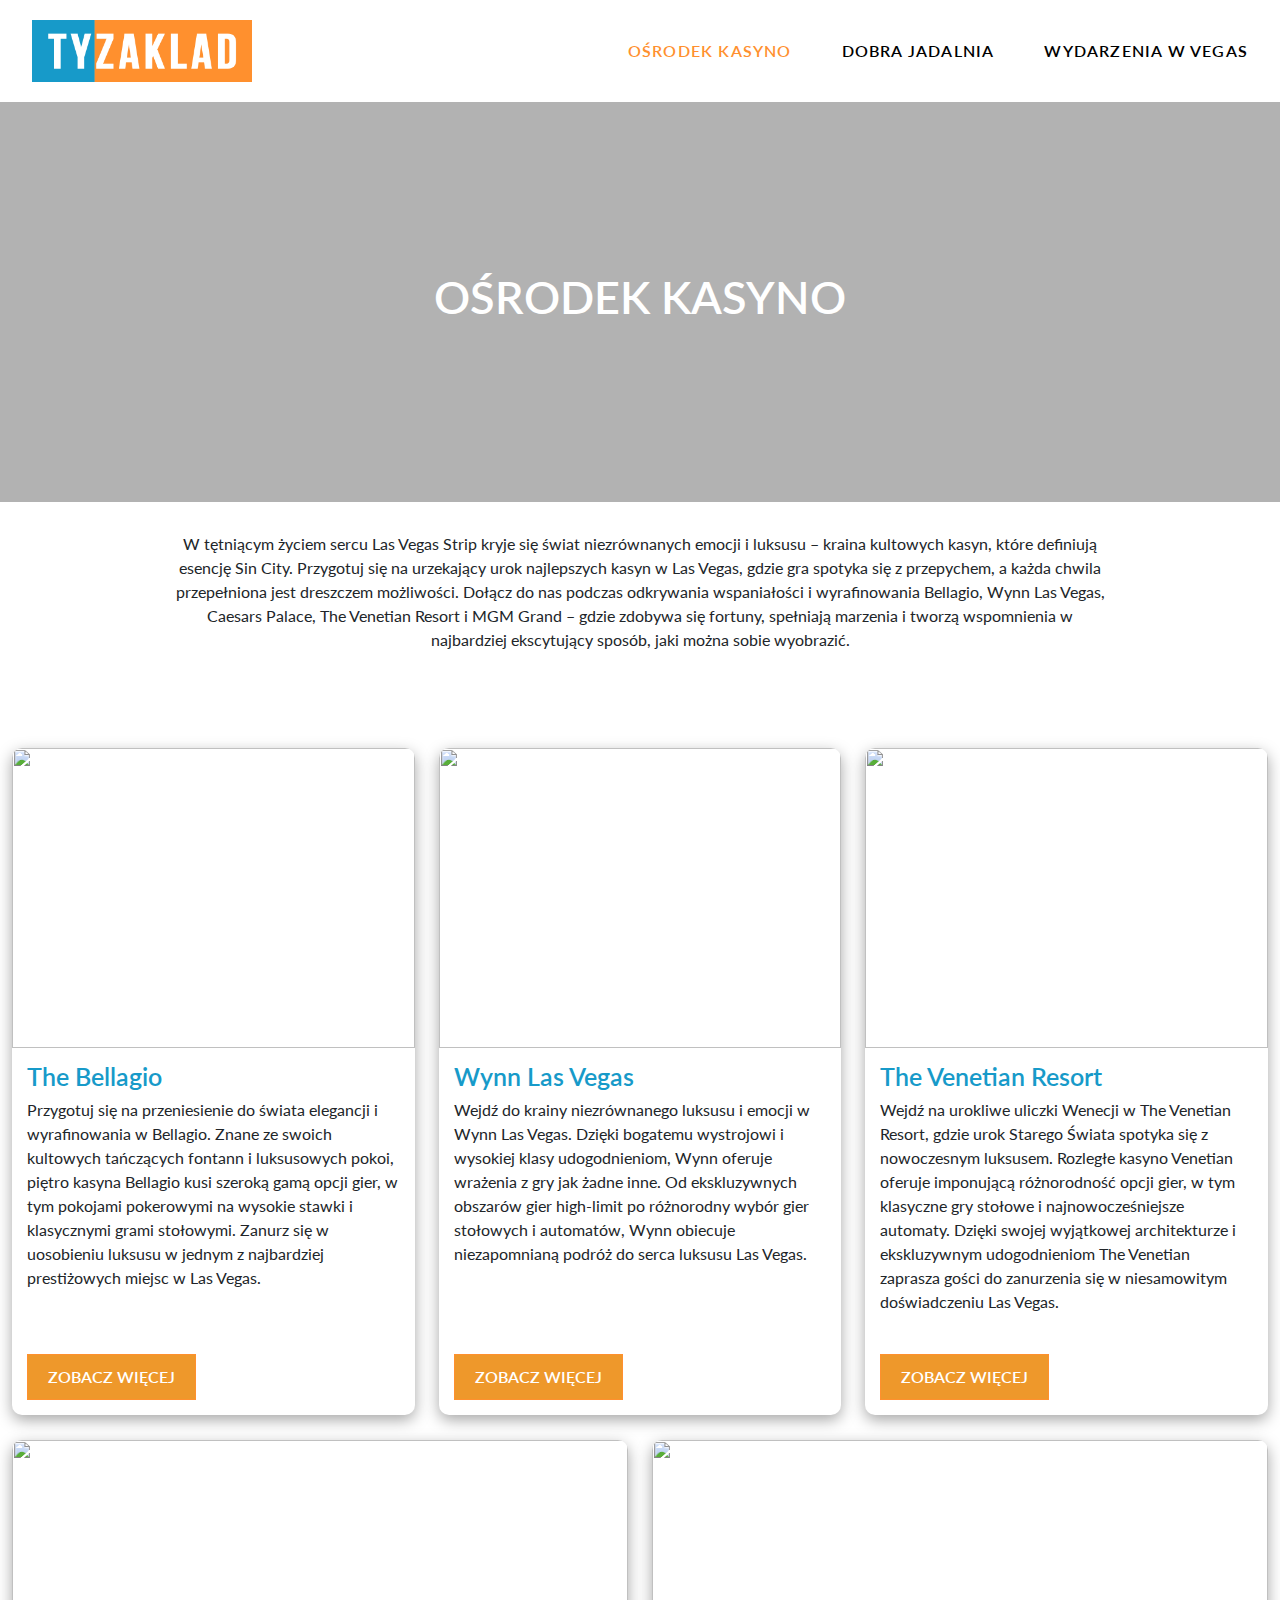
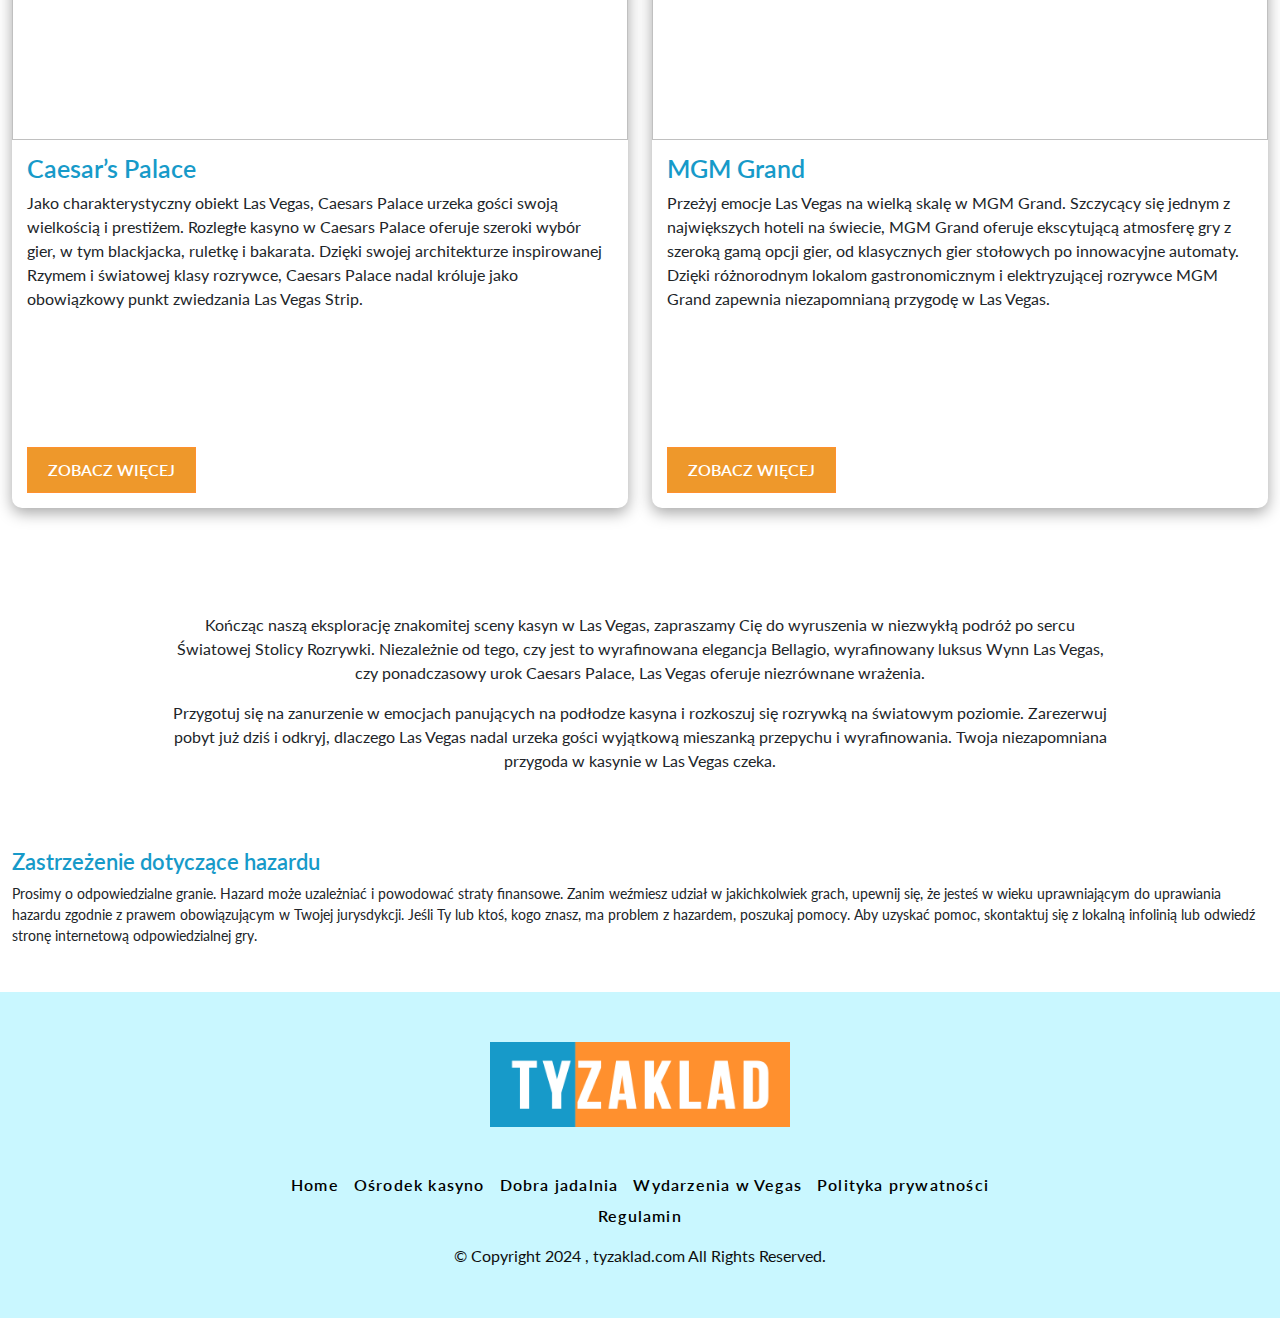
==== casino.html @ 6bc8fa0a "update" ====
<!DOCTYPE html>
<html lang="de">
<head>
    <meta charset="UTF-8">
    <meta name="viewport" content="width=device-width, initial-scale=1.0">
    <link rel="stylesheet" href="assets/css/bootstrap.min.css">
    <link rel="stylesheet" href="https://cdnjs.cloudflare.com/ajax/libs/font-awesome/6.5.2/css/all.min.css">
    <link href="assets/images/fav-icn.png" rel="icon">
    <link rel="stylesheet" href="assets/css/style.css">
    <link rel="stylesheet" href="assets/css/media.css">
    <title>Ośrodek kasyno</title>
</head>
<body>
  
    <!-- header section start here -->
    <header class="site-header">
        <div class="container">
            <nav>
                <div class="site-logo">
                    <a href="index.html">
                    <img src="assets/images/tyzaklad-logo.png" alt="">
                </a>
                </div>
                <div class="nav-links">
                    <div class="close">
                        <i class="fa-solid fa-xmark"></i>
                    </div>
                    <ul>
                        <li>
                            <a href="casino-hotel.html" class="active">Ośrodek kasyno</a>
                        </li>
                        <li>
                            <a href="restaurants-&-bars.html">Dobra jadalnia</a>
                        </li>
                        <li>
                            <a href="concerts-and-gigs.html">Wydarzenia w Vegas</a>
                        </li>
                       
                    </ul>
                </div>
                <div class="toggle">
                    <i class="fa-solid fa-bars"></i>
                </div>
            </nav>
        </div>
    </header>
    <!-- header section end here -->
    <!-- banner section start here -->
    <section class="sub-banner">
        <div class="container">
            <div class="sub-banner-txt">
                <h2>
                    Ośrodek kasyno
                </h2>
            </div>
        </div>
    </section>
    <!-- banner section end here -->
    <div class="bottom-txt ptb-30 ">
        <div class="container">
            <div class="site-heading">
                <p>
                    W tętniącym życiem sercu Las Vegas Strip kryje się świat niezrównanych emocji i luksusu –
kraina kultowych kasyn, które definiują esencję Sin City. Przygotuj się na urzekający urok
najlepszych kasyn w Las Vegas, gdzie gra spotyka się z przepychem, a każda chwila
przepełniona jest dreszczem możliwości. Dołącz do nas podczas odkrywania wspaniałości i
wyrafinowania Bellagio, Wynn Las Vegas, Caesars Palace, The Venetian Resort i MGM
Grand – gdzie zdobywa się fortuny, spełniają marzenia i tworzą wspomnienia w najbardziej
ekscytujący sposób, jaki można sobie wyobrazić.
                </p>
            </div>
        </div>
    </div>
    
    <section class="casino-main ptb-50 ">
        <div class="container">
            <div class="row">
                <div class="col-lg-4 col-md-6">
                    <div class="casino-cards">
                        <div class="casino-img">
                            <img src="assets/images/advanture01.jpg" alt="">
                        </div>
                        <div class="casino-txt">
                            <h4>
                                The Bellagio
                            </h4>
                            <p>
                                Przygotuj się na przeniesienie do świata elegancji i wyrafinowania w Bellagio. Znane ze
                                swoich kultowych tańczących fontann i luksusowych pokoi, piętro kasyna Bellagio kusi
                                szeroką gamą opcji gier, w tym pokojami pokerowymi na wysokie stawki i klasycznymi grami
                                stołowymi. Zanurz się w uosobieniu luksusu w jednym z najbardziej prestiżowych miejsc w
                                Las Vegas.
                            </p>
                            <a href="https://bellagio.mgmresorts.com/en.html" target="_blank">Zobacz więcej</a>
                        </div>
                    </div>
                </div>
                <div class="col-lg-4 col-md-6">
                    <div class="casino-cards">
                        <div class="casino-img">
                            <img src="assets/images/advanture01.jpg" alt="">
                        </div>
                        <div class="casino-txt">
                            <h4>
                                Wynn Las Vegas
                            </h4>
                            <p>
                                Wejdź do krainy niezrównanego luksusu i emocji w Wynn Las Vegas. Dzięki bogatemu
                                wystrojowi i wysokiej klasy udogodnieniom, Wynn oferuje wrażenia z gry jak żadne inne. Od
                                ekskluzywnych obszarów gier high-limit po różnorodny wybór gier stołowych i automatów,
                                Wynn obiecuje niezapomnianą podróż do serca luksusu Las Vegas.
                            </p>
                            <a href="https://www.wynnlasvegas.com/" target="_blank">Zobacz więcej</a>
                        </div>
                    </div>
                </div>
                <div class="col-lg-4 col-md-6">
                    <div class="casino-cards">
                        <div class="casino-img">
                            <img src="assets/images/advanture01.jpg" alt="">
                        </div>
                        <div class="casino-txt">
                            <h4>
                                The Venetian Resort
                            </h4>
                            <p>
                                Wejdź na urokliwe uliczki Wenecji w The Venetian Resort, gdzie urok Starego Świata
                                spotyka się z nowoczesnym luksusem. Rozległe kasyno Venetian oferuje imponującą
                                różnorodność opcji gier, w tym klasyczne gry stołowe i najnowocześniejsze automaty. Dzięki
                                swojej wyjątkowej architekturze i ekskluzywnym udogodnieniom The Venetian zaprasza
                                gości do zanurzenia się w niesamowitym doświadczeniu Las Vegas.
                            </p>
                            <a href="https://www.venetianlasvegas.com/" target="_blank">Zobacz więcej</a>
                        </div>
                    </div>
                </div>
                <div class="col-lg-6 col-md-6">
                    <div class="casino-cards">
                        <div class="casino-img">
                            <img src="assets/images/advanture01.jpg" alt="">
                        </div>
                        <div class="casino-txt">
                            <h4>
                                Caesar’s Palace
                            </h4>
                            <p>
                                Jako charakterystyczny obiekt Las Vegas, Caesars Palace urzeka gości swoją wielkością i
                                prestiżem. Rozległe kasyno w Caesars Palace oferuje szeroki wybór gier, w tym blackjacka,
                                ruletkę i bakarata. Dzięki swojej architekturze inspirowanej Rzymem i światowej klasy
                                rozrywce, Caesars Palace nadal króluje jako obowiązkowy punkt zwiedzania Las Vegas
                                Strip.
                            </p>
                            <a href="https://www.caesars.com/caesars-palace" target="_blank">Zobacz więcej</a>
                        </div>
                    </div>
                </div>
                <div class="col-lg-6 col-md-12">
                    <div class="casino-cards">
                        <div class="casino-img">
                            <img src="assets/images/advanture01.jpg" alt="">
                        </div>
                        <div class="casino-txt">
                            <h4>
                                MGM Grand
                            </h4>
                            <p>
                                Przeżyj emocje Las Vegas na wielką skalę w MGM Grand. Szczycący się jednym z
                                największych hoteli na świecie, MGM Grand oferuje ekscytującą atmosferę gry z szeroką
                                gamą opcji gier, od klasycznych gier stołowych po innowacyjne automaty. Dzięki
                                różnorodnym lokalom gastronomicznym i elektryzującej rozrywce MGM Grand zapewnia
                                niezapomnianą przygodę w Las Vegas.
                            </p>
                            <a href="https://mgmgrand.mgmresorts.com/en.html" target="_blank">Zobacz więcej</a>
                        </div>
                    </div>
                </div>
               
            </div>
        </div>
    </section>



    <div class="bottom-txt ptb-30 ">
        <div class="container">
            <div class="site-heading">
                <p>
                    Kończąc naszą eksplorację znakomitej sceny kasyn w Las Vegas, zapraszamy Cię do
                    wyruszenia w niezwykłą podróż po sercu Światowej Stolicy Rozrywki. Niezależnie od tego,
                    czy jest to wyrafinowana elegancja Bellagio, wyrafinowany luksus Wynn Las Vegas, czy
                    ponadczasowy urok Caesars Palace, Las Vegas oferuje niezrównane wrażenia.
                </p>
                <p>
                    Przygotuj się na zanurzenie w emocjach panujących na podłodze kasyna i rozkoszuj się
                    rozrywką na światowym poziomie. Zarezerwuj pobyt już dziś i odkryj, dlaczego Las Vegas
                    nadal urzeka gości wyjątkową mieszanką przepychu i wyrafinowania. Twoja niezapomniana
                    przygoda w kasynie w Las Vegas czeka.
                </p>
                
            </div>
        </div>
    </div>
  
    <section class="disclaimer-sec ptb-30">
        <div class="container">
            <div class="disclaimber-txt">
                <h5>
                    Zastrzeżenie dotyczące hazardu
                </h5>
                <p>
                    Prosimy o odpowiedzialne granie. Hazard może uzależniać i powodować straty finansowe.
                    Zanim weźmiesz udział w jakichkolwiek grach, upewnij się, że jesteś w wieku uprawniającym
                    do uprawiania hazardu zgodnie z prawem obowiązującym w Twojej jurysdykcji. Jeśli Ty lub
                    ktoś, kogo znasz, ma problem z hazardem, poszukaj pomocy. Aby uzyskać pomoc,
                    skontaktuj się z lokalną infolinią lub odwiedź stronę internetową odpowiedzialnej gry.
                </p>
            </div>
        </div>
    </section>



    <!-- footer section start here -->
    <div class="site-footer bg ptb-50"> 
        <div class="container">
            <div class="footer-info">
                <div class="footer-logo">
                    <a href="index.html">
                    <img src="assets/images/tyzaklad-logo.png" alt="">
                </a>
                </div>
                <ul>
                    <li>
                        <a href="index.html">Home</a>
                    </li>
                    <li>
                        <a href="casino-hotel.html">Ośrodek kasyno</a>
                    </li>
                    <li>
                        <a href="restaurants-&-bars.html">Dobra jadalnia</a>
                    </li>
                    <li>
                        <a href="concerts-and-gigs.html">Wydarzenia w Vegas</a>
                    </li>
                    <li>
                        <a href="faq.html">Polityka prywatności</a>
                    </li>
                    <li>
                        <a href="contact-us.html">Regulamin</a>
                    </li>
                   
                    
                </ul>
                
            </div>
            <div class="copy-right">
                <p>
                    © Copyright 2024 , tyzaklad.com All Rights Reserved.
                </p>
            </div>
        </div>
    </div>

    <!-- footer section end here -->






<script src="assets/js/jquery-3.7.1.min.js"></script>
<script src="assets/js/bootstrap.bundle.min.js"></script>  
<script src="assets/js/custom.js"></script>
</body>
</html>
---- assets/css/style.css ----
@import url('https://fonts.googleapis.com/css2?family=Lato:ital,wght@0,100;0,300;0,400;0,700;0,900;1,100;1,300;1,400;1,700;1,900&display=swap');
:root{
    --primary:#179AC9;
    --Secondary :#EE982B;
    --white:#fff;
    --black:#000;
    --bg:#C9F7FF;
}

*{
    margin: 0;
    padding: 0;
    box-sizing: border-box;
}
body{
    margin: 0;
    padding: 0;
    font-family: "Lato", sans-serif !important;
}
ul{
    list-style: none;
    padding-left: 0;
    margin-bottom: 0;
}
a{
    text-decoration: none;
}
img{
    width: 100%;
}
.container{
    max-width: 1300px;
}
.ptb-70{
    padding: 70px 0;
}
.ptb-50{
    padding: 50px 0;
}
.ptb-30{
    padding: 30px 0;
}
.pt-50{
    padding-top:50px;
}
.pt-30{
    padding-top: 30px;
}
h2{
    font-size: 45px;
    line-height: 1.1;
    color: var(--white);
    font-weight: 600;
    text-transform: uppercase;
}
h3 {
    font-size: 35px;
    color: var(--primary);
    line-height: 1.1;
    font-weight: 700;
}
h4 {
    font-size: 25px;
    line-height: 1.1;
    font-weight: 600;
    color: var(--primary);

}
p{
    font-size: 16px;
}
.bg{
    background-color: var(--bg);
}
/* global css end here */
/* header css start here */
.site-header {
    padding: 20px 20px;
    width: 100%;
    z-index: 99;
    background:var(--white);
}
.site-logo img {
    max-width: 220px;
}
.toggle, .close {
    display: none;
}
.nav-links ul {
    display: flex;
    gap: 50px;
    align-items: center;
}
.site-header nav {
    display: flex;
    justify-content: space-between;
    align-items: center;
}
.nav-links ul li a{
   
    color: #000;
    text-transform: uppercase;
    font-weight: 600;
    letter-spacing: .075em;
    transition: all 0.3s linear;

}
.nav-links ul li a:hover, .nav-links ul li a.active {
    color: #ff902e;
}

/* .site-header.fixed-header {
    position: fixed;

    background-color: #fff;
    box-shadow: rgb(189 189 189 / 35%) 0px 5px 15px;
} */
/* header css end here */
 /* banner css start here */
.site-banner{
    background-image: url(../images/hero-banner.jpg);
    background-position: center;
    background-repeat: no-repeat;
    background-size: cover;
    height: 70vh;
    position: relative;
}
.overlay{
    position: absolute;
    top: 0;
    left: 0;
    width: 100%;
    height: 100%;
    background-color: #000;
    opacity: 0.1;
}
.banner-txt h2 {
    width: 80%;
}
.banner-abt{
    display: flex;
    justify-content: center;
    align-items: center;
    height: 100%;
    width: 100%;
}

 /* banner css end here */

 /* site body css start here */

 .site-heading {
    text-align: center;
    width: 75%;
    margin: 0 auto;
}
.adventure-wrap {
    margin-bottom: 20px;
}
.adventure-card {
    box-shadow: rgb(0 0 0 / 43%) 0px 5px 10px;
    padding: 10px;
    height: 400px;
    position: relative;
    overflow: hidden;
}
.adventure-card:hover .adventure-txt{
    height: 80%;
     visibility: visible;
}
.adventure-txt {
    position: absolute;
    top: 50%;
    left: 50%;
    transform: translate(-50%, -50%);
    width: 85%;
    height: 0%;
    visibility: hidden;
    background-color: #000000c2;
    padding: 25px;
    display: flex;
    flex-direction: column;
    justify-content: center;
    text-align: center;
    overflow: hidden;
    transition: all 0.3s linear ;
    -webkit-transition: all 0.3s linear ;
    -moz-transition: all 0.3s linear ;
    -ms-transition: all 0.3s linear ;
    -o-transition: all 0.3s linear ;
}
.adventure-txt h4{
    padding: 10px 0;
}
.adventure-txt p{
    color: #fff;
}
.adventure-img {
    height: 100%;
}
.adventure-img img{
    height: 100%;
    width: 100%;
    object-fit: cover;
}
.restro-box {
    height: 300px;
    box-shadow: rgba(0, 0, 0, 0.35) 0px 5px 15px;
    position: relative;
    overflow: hidden;
}
.restro-box::before, .restro-box::after{
content: '';
position: absolute;
top: 0;
bottom: 0;
left: 0;
height: 100%;
width: 100%;
background-color: #000;
opacity: 0.2;
}
.restro-box::after{
    height: 0;
}
.restro-box:hover::after{
    opacity: 0.5;
    transition: all 0.5s linear;
height: 100%;
}
.restro-box img {
    height: 100%;
    object-fit: cover;
}
.restro-txt {
    position: absolute;
    top: 0%;
    left: 0%;
    z-index: 9;
    height: 100%;
    width: 100%;
    display: flex;
    justify-content: center;
    align-items: center;
}
.restro-txt h5 {
    color: #fff;
    text-transform: uppercase;
    font-size: 22px;
    margin-bottom: 0;
    font-weight: 600;
    text-align: center;
}
/* faq css start here */









.accordion {
  width: 90%;
  max-width: 1000px;
  margin: 0 auto;
}

.accordion-item {
  background-color: #fff;
  color: #111;
  margin: 1rem 0;
  border-radius: 0.5rem;
  box-shadow: 0 2px 20px 0 rgb(189 189 189 / 62%);
}

.accordion-item-header {
  padding: 15px 20px;
  line-height: 1.1;
  font-weight: bold;
  display: flex;
  align-items: center;
  position: relative;
  cursor: pointer;
  background-color: var(--primary);
  color: #fff;
}

.accordion-item-header::after {
  content: "\002B";
  font-size: 2rem;
  position: absolute;
  right: 1rem;
}

.accordion-item-header.active::after {
  content: "\2212";
}

.accordion-item-body {
  max-height: 0;
  overflow: hidden;
  transition: max-height 0.2s ease-out;
}

.accordion-item-body-content {
  padding: 1rem;
  line-height: 1.5rem;
  /* border-top: 1px solid; */
  /* border-image: linear-gradient(to right, transparent, #34495e, transparent) 1; */
}
.accordion-item-header.active{
    background-color: var(--Secondary);
}





 /* site body css end here */
.sub-banner{
    background-image: url(../images/sub-banner.jpg);
    background-position: center;
    background-repeat: no-repeat;
    background-size: cover;
    background-repeat: no-repeat;
    height: 400px;
    position: relative;
}
.sub-banner::before{
    content: '';
    position: absolute;
    top: 0;
    left: 0;
    width: 100%;
    height: 100%;
    background-color: #000;
    opacity: 0.3;
}
.sub-banner .container{
    height: 100%;
}
.sub-banner-txt{
    position: relative;
    display: flex;
    justify-content: center;
    align-items: center;
    height: 100%;
    width: 100%;
}
.casino-cards {
    box-shadow: rgba(0, 0, 0, 0.35) 0px 5px 15px;
    border-radius: 10px;
    overflow: hidden;
    margin-bottom: 25px;
}
.casino-img {
    height: 300px;
}
.casino-img img{
    height: 100%;
    width: 100%;
    object-fit: cover;
}
.casino-txt {
    padding: 15px;
    /* background-color: var(--white); */
}
.casino-txt a{
    padding: 10px 20px;
    font-weight: 600;
    text-transform: uppercase;
    background-color: var(--Secondary);
    color: var(--white);
    border: 1px solid #ff902e;
    display: inline-block;
    width: fit-content;
    margin-top: 10px;
    transition: all 0.3s linear;

}
.casino-txt a:hover{
    background-color: var(--primary);
    border-color: #179AC9;
}
.casino-txt p {
    min-height: 230px;
}
.disclaimber-txt h5 {
    font-size: 22px;
    color: var(--primary);
    font-weight: 600;
}
.disclaimber-txt p{
    font-size: 14px;
}
/* sub pages css start here */




/* sub pages css end here */




 /* footer section css start here */
footer{
    background-color: #dfdfdf;
    box-shadow: rgb(0 0 0 / 11%) 0px 5px 40px 10px;
}
.footer-logo img {
    width: 300px;
}
.footer-logo {
    display: flex;
    justify-content: center;
    align-items: center;
    margin-bottom: 30px;
}
.footer-info ul {
    display: flex;
    gap: 15px;
    padding: 20px 0;
    align-items: center;
    justify-content: center;
    flex-wrap: wrap;
}
.footer-info {
    width: 60%;
    margin: 0 auto;
}
.footer-info ul li {
    line-height: 1;
}
.footer-info ul li a{
  
    color: #000;
    font-weight: 600;
    letter-spacing: .075em;
}


.footer-info ul li a:hover{
    color: var(--Secondary);
    transition: all 0.3s linear;
  
}
 /* footer section css end here */

 
.copy-right p{
  
    color: #0f0f0f;
    text-align: center;
    margin-bottom: 0;
}
---- assets/css/media.css ----
@media(max-width:1200px){
    .site-logo img {
        max-width: 200px;
   }
    .nav-links ul {
        gap: 40px;
   }
    .nav-links ul li a {
        font-size: 13px;
   }
    .container {
        padding: 0 20px;
   }
   h2 {
    font-size: 40px;
}
h3 {
    font-size: 30px;
}
h4 {
    font-size: 22px;
}

.restro-txt h5 {
    font-size: 20px;
}
.adventure-card {
    height: 350px;
}
.restro-box {
    height: 250px;
}
.footer-logo img {
    width: 250px;
}
html, p{
    font-size: 15px;
}
.casino-img {
    height: 250px;
}
.casino-txt p {
    min-height: 250px;
}
   
}
@media(max-width:991px){
    .nav-links ul li a {
        color: #fff;
    }
    .toggle{
        display: block;
   }
    .toggle i {
        color: #000;
        font-size: 25px;
   }
    .nav-links ul {
        gap: 20px;
        flex-direction: column;
        align-items: self-start;
        padding: 50px 30px;
   }
    .nav-links {
        position: absolute;
        top: 0;
        left: 0;
        width: 300px;
        background-color: #000;
        height: 100vh;
        transform: translateX(-100%);
        transition: all 0.3s linear;
        z-index: 999;
   }
    .close{
        display: block;
        position: absolute;
        right: 15px;
        top: 15px;
   }
    .close i {
        color: #fff;
        font-size: 25px;
   }
    .menuToggle .nav-links {
        transform: translateX(0%);
   }
    .site-banner {
        height: 75vh;
   }
    .banner-txt h2 {
        /* font-size: 25px; */
   }
  
    .footer-logo {
        margin-bottom: 20px;
   }
   
  
   
   .footer-info {
    width: 90%;
}
#cookies-popup p, #cookies-popup button {
    font-size: 14px;
}
.site-header {
    padding: 15px 0;
}
.casino-txt p {
    min-height: 230px;
}
.disclaimber-txt h5 {
    font-size: 20px;
    color: var(--primary);
    font-weight: 600;
}
.disclaimber-txt p {
    font-size: 13px;
}
}
@media(max-width:767px){
    .sub-banner {
        height: 300px;
    }
    .casino-img {
        height: 220px;
    }
    .disclaimber-txt h5 {
        font-size: 18px;
        color: var(--primary);
        font-weight: 600;
    }
    .casino-txt p {
        min-height: auto;
    }
    .casino-txt a {
        padding: 8px 15px;
    }
    .site-logo img {
        max-width: 170px;
   }
    .toggle i, .close i {
        font-size: 22px;
   }
    .site-header {
        /* padding: 15px 15px; */
       /* background: #333;
        */
   }
    
    .ptb-50 {
        padding: 30px 0;
   }
   
   .footer-info {
    width: 100%;
}
h2 {
    font-size: 35px;
}
.site-banner {
    height: 60vh;
}
h3 {
    font-size: 25px;
}
.site-heading {
    width: 95%;
}
html, p {
    font-size: 14px;
}
.ptb-70 {
    padding: 50px 0;
}
.pt-50 {
    padding-top: 30px;
}
h4 {
    font-size: 20px;
}
.adventure-txt {
    padding: 20px;
}
.adventure-card {
    height: 300px;
}
.restro-txt h5 {
    font-size: 18px;
}
.restro-box {
    height: 200px;
    margin-bottom: 15px;
}
.accordion {
    width: 95%;
    max-width: 100%;
}
.pt-30 {
    padding-top: 10px;
}
.accordion-item {
    margin: 8px 0;
}
.footer-logo img {
    width: 200px;
}
.footer-logo {
    margin-bottom: 10px;
}
.casino-txt a {
    font-weight: 400;
}
}
@media(max-width:575px){
    .nav-links {
        width: 100%;
    }
    .container {
        padding: 0 10px;
   }
  
    .site-banner {
        height: 50vh;
   }
    .footer-info ul {
        gap: 10px;
   }
 
    .footer-logo img {
        width: 190px;
   }
    .footer-info ul li a, .banner-txt p,  .copy-right p,  .confidentiality p, .confidentiality ul li {
        font-size: 12px;
   }
    .footer-logo {
        margin-bottom: 10px;
   }
    .ptb-70 {
        padding: 50px 0;
   }
    
   .site-logo img {
    max-width: 150px;
}
h2 {
    font-size: 30px;
}
h3 {
    font-size: 22px;
}
.pt-50 {
    padding-top: 20px;
}
.adventure-txt h4 {
    padding: 0px 0;
}
h4 {
    font-size: 18px;
}
.adventure-txt p {
    margin-bottom: 0;
}
.accordion-item-header {
    padding: 10px 10px;
}
}
@media(max-width:375px){
    .footer-logo img {
        width: 170px;
    }
    .site-header {
        padding: 10px 0;
    }
    .adventure-txt {
        padding: 10px;
        width: 95%;
        height: 95%;
    }
    .adventure-card:hover .adventure-txt{
        height: 95%;
    }
    .ptb-50 {
        padding: 25px 0;
   }
    .ptb-70 {
        padding: 30px 0;
   }
}
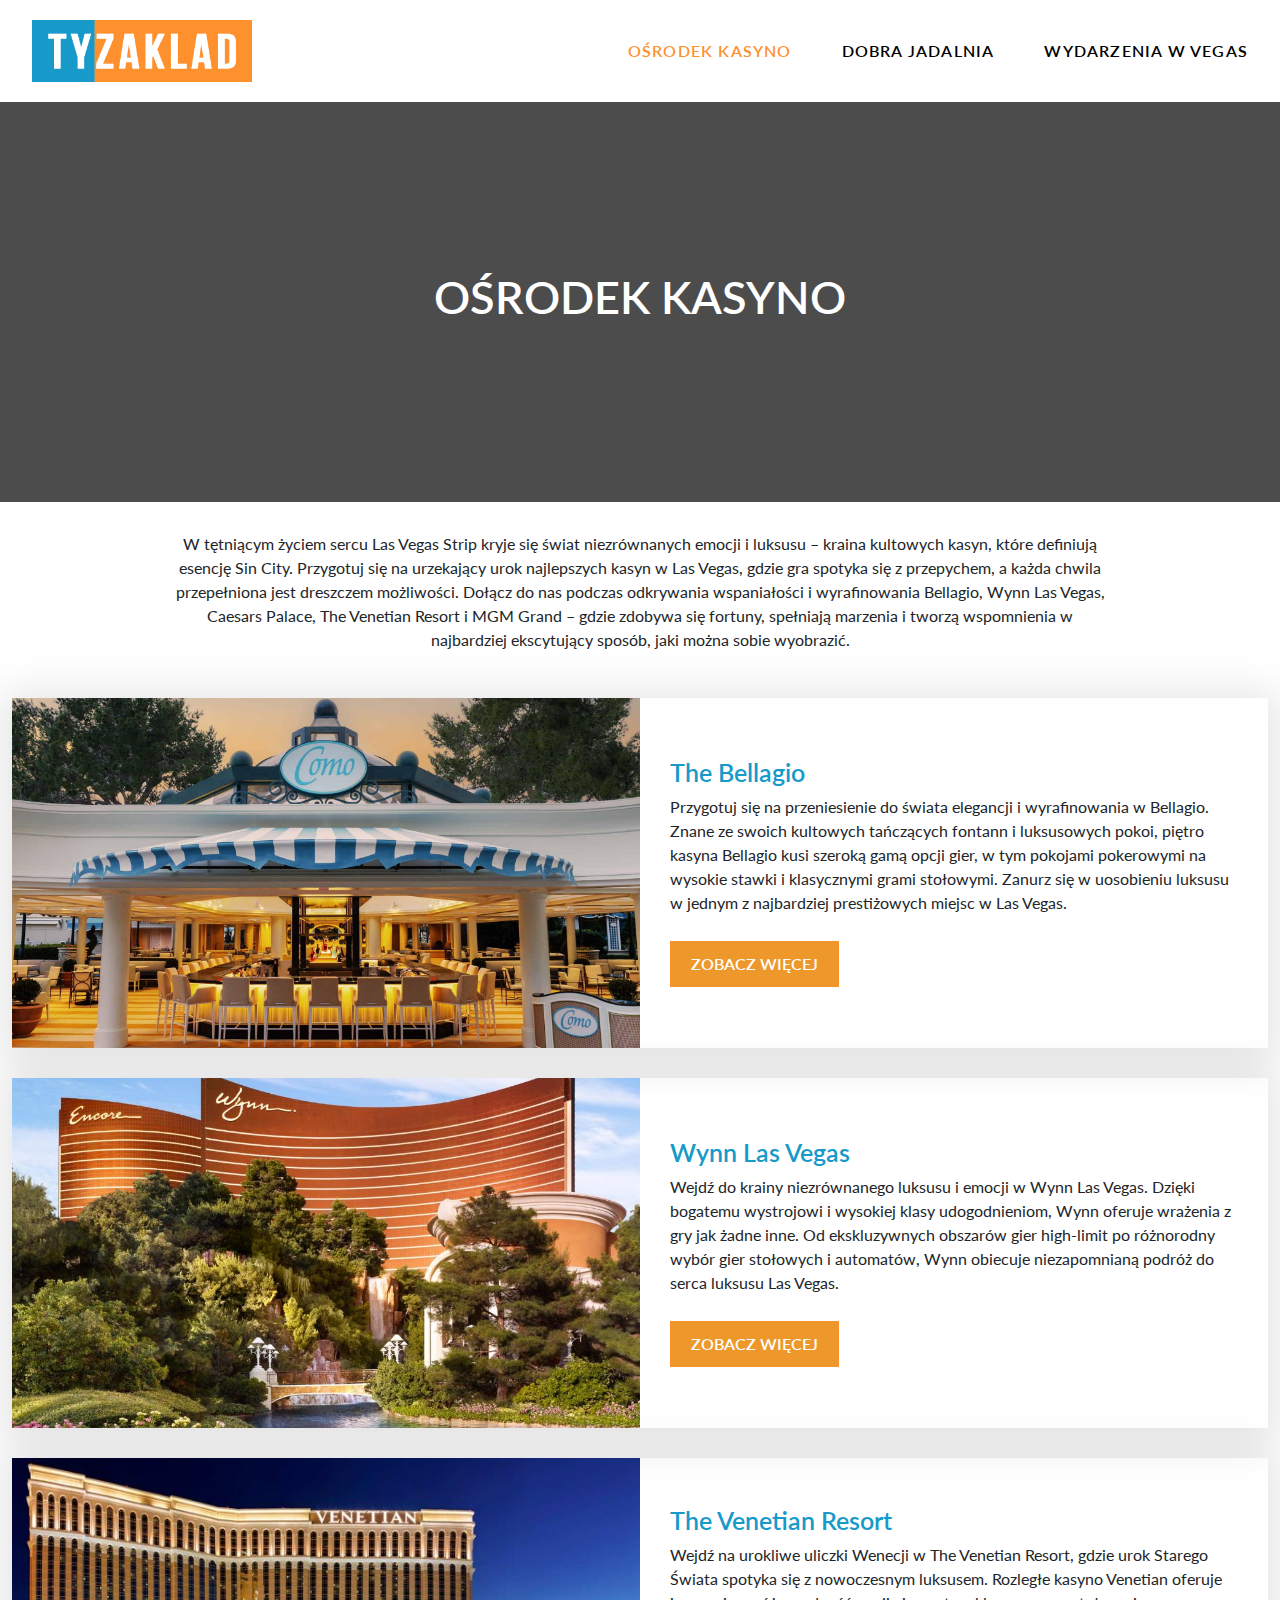
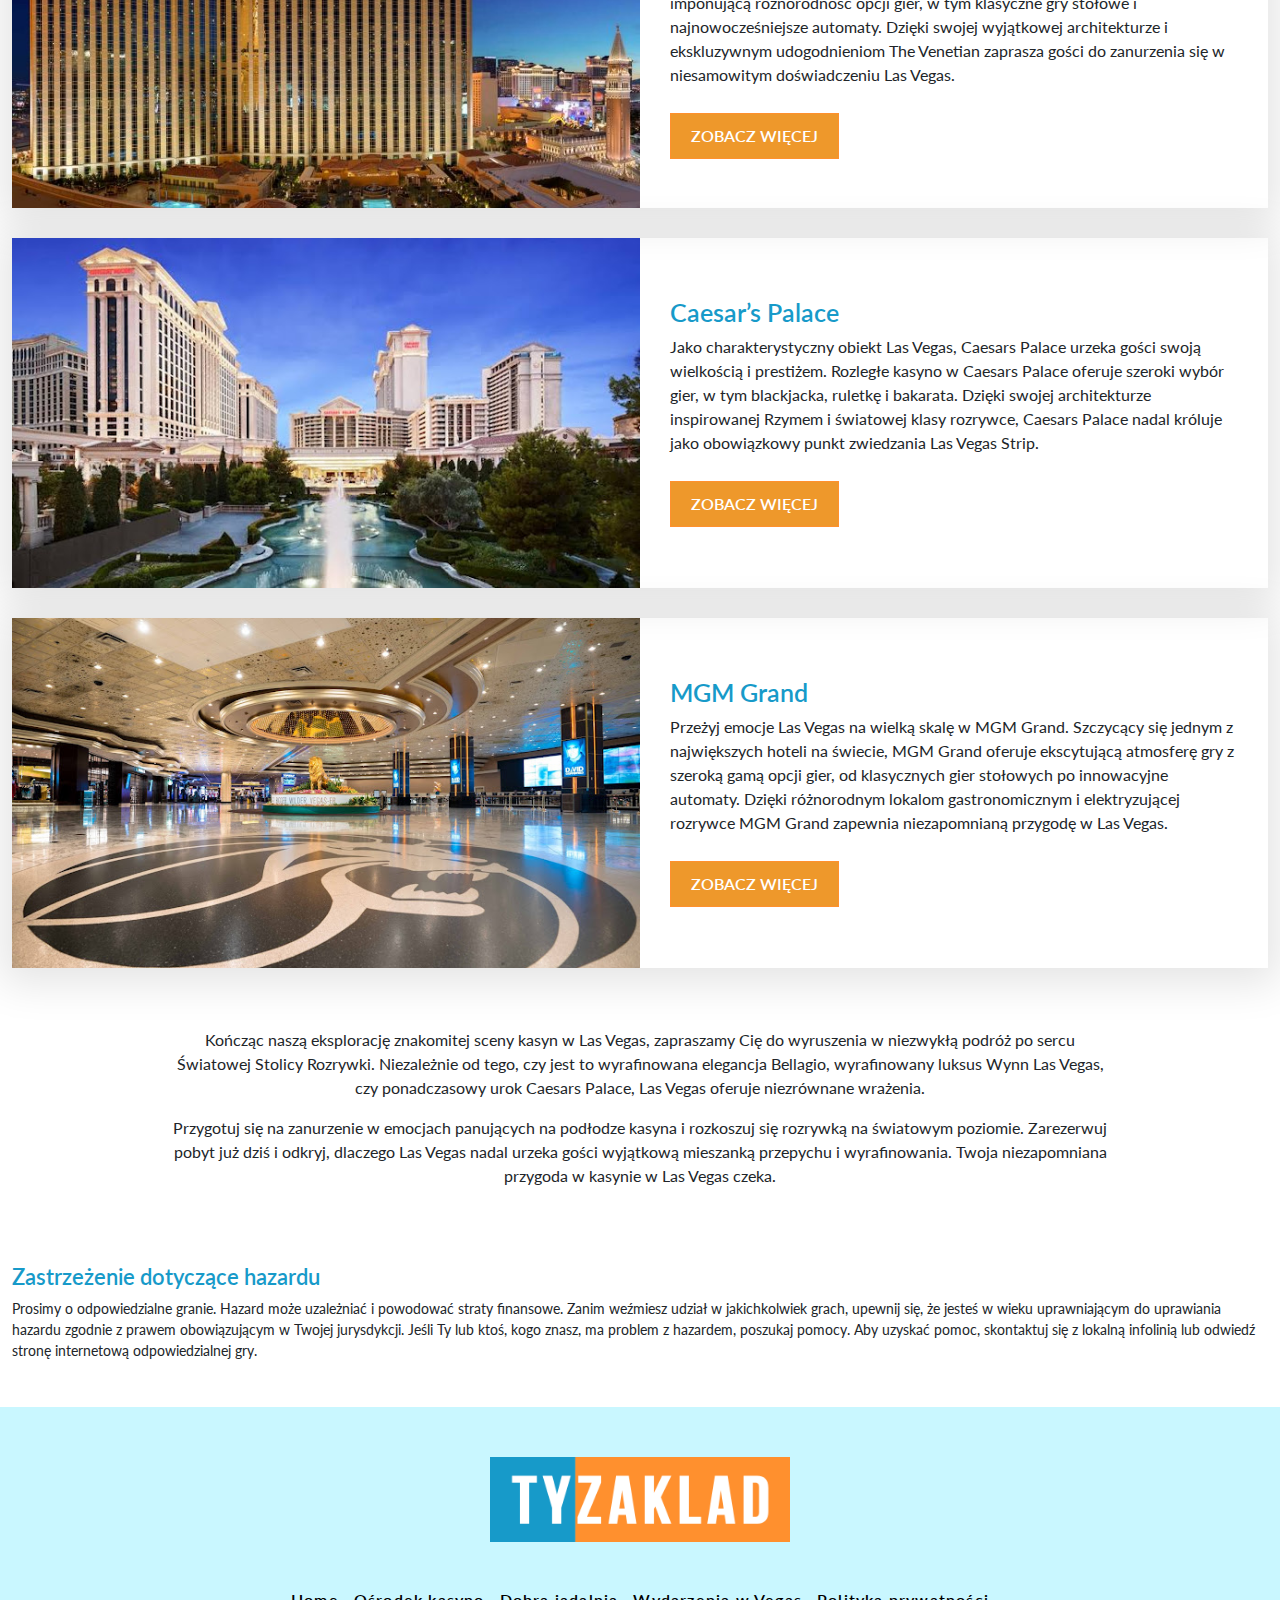
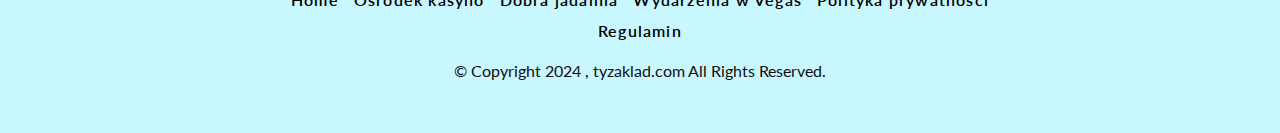
==== commit 44aa749c: "update" ====
--- a/casino.html
+++ b/casino.html
@@ -27,13 +27,13 @@
                     </div>
                     <ul>
                         <li>
-                            <a href="casino-hotel.html" class="active">Ośrodek kasyno</a>
+                            <a href="casino.html" class="active">Ośrodek kasyno</a>
                         </li>
                         <li>
-                            <a href="restaurants-&-bars.html">Dobra jadalnia</a>
+                            <a href="dining-room.html" >Dobra jadalnia</a>
                         </li>
                         <li>
-                            <a href="concerts-and-gigs.html">Wydarzenia w Vegas</a>
+                            <a href="events.html">Wydarzenia w Vegas</a>
                         </li>
                        
                     </ul>
@@ -61,123 +61,124 @@
             <div class="site-heading">
                 <p>
                     W tętniącym życiem sercu Las Vegas Strip kryje się świat niezrównanych emocji i luksusu –
-kraina kultowych kasyn, które definiują esencję Sin City. Przygotuj się na urzekający urok
-najlepszych kasyn w Las Vegas, gdzie gra spotyka się z przepychem, a każda chwila
-przepełniona jest dreszczem możliwości. Dołącz do nas podczas odkrywania wspaniałości i
-wyrafinowania Bellagio, Wynn Las Vegas, Caesars Palace, The Venetian Resort i MGM
-Grand – gdzie zdobywa się fortuny, spełniają marzenia i tworzą wspomnienia w najbardziej
-ekscytujący sposób, jaki można sobie wyobrazić.
+                    kraina kultowych kasyn, które definiują esencję Sin City. Przygotuj się na urzekający urok
+                    najlepszych kasyn w Las Vegas, gdzie gra spotyka się z przepychem, a każda chwila
+                    przepełniona jest dreszczem możliwości. Dołącz do nas podczas odkrywania wspaniałości i
+                    wyrafinowania Bellagio, Wynn Las Vegas, Caesars Palace, The Venetian Resort i MGM
+                    Grand – gdzie zdobywa się fortuny, spełniają marzenia i tworzą wspomnienia w najbardziej
+                    ekscytujący sposób, jaki można sobie wyobrazić.
                 </p>
             </div>
         </div>
     </div>
     
-    <section class="casino-main ptb-50 ">
-        <div class="container">
-            <div class="row">
-                <div class="col-lg-4 col-md-6">
-                    <div class="casino-cards">
-                        <div class="casino-img">
-                            <img src="assets/images/advanture01.jpg" alt="">
-                        </div>
-                        <div class="casino-txt">
-                            <h4>
-                                The Bellagio
-                            </h4>
-                            <p>
-                                Przygotuj się na przeniesienie do świata elegancji i wyrafinowania w Bellagio. Znane ze
-                                swoich kultowych tańczących fontann i luksusowych pokoi, piętro kasyna Bellagio kusi
-                                szeroką gamą opcji gier, w tym pokojami pokerowymi na wysokie stawki i klasycznymi grami
-                                stołowymi. Zanurz się w uosobieniu luksusu w jednym z najbardziej prestiżowych miejsc w
-                                Las Vegas.
-                            </p>
-                            <a href="https://bellagio.mgmresorts.com/en.html" target="_blank">Zobacz więcej</a>
-                        </div>
-                    </div>
-                </div>
-                <div class="col-lg-4 col-md-6">
-                    <div class="casino-cards">
-                        <div class="casino-img">
-                            <img src="assets/images/advanture01.jpg" alt="">
-                        </div>
-                        <div class="casino-txt">
-                            <h4>
-                                Wynn Las Vegas
-                            </h4>
-                            <p>
-                                Wejdź do krainy niezrównanego luksusu i emocji w Wynn Las Vegas. Dzięki bogatemu
-                                wystrojowi i wysokiej klasy udogodnieniom, Wynn oferuje wrażenia z gry jak żadne inne. Od
-                                ekskluzywnych obszarów gier high-limit po różnorodny wybór gier stołowych i automatów,
-                                Wynn obiecuje niezapomnianą podróż do serca luksusu Las Vegas.
-                            </p>
-                            <a href="https://www.wynnlasvegas.com/" target="_blank">Zobacz więcej</a>
-                        </div>
-                    </div>
-                </div>
-                <div class="col-lg-4 col-md-6">
-                    <div class="casino-cards">
-                        <div class="casino-img">
-                            <img src="assets/images/advanture01.jpg" alt="">
-                        </div>
-                        <div class="casino-txt">
-                            <h4>
-                                The Venetian Resort
-                            </h4>
-                            <p>
-                                Wejdź na urokliwe uliczki Wenecji w The Venetian Resort, gdzie urok Starego Świata
-                                spotyka się z nowoczesnym luksusem. Rozległe kasyno Venetian oferuje imponującą
-                                różnorodność opcji gier, w tym klasyczne gry stołowe i najnowocześniejsze automaty. Dzięki
-                                swojej wyjątkowej architekturze i ekskluzywnym udogodnieniom The Venetian zaprasza
-                                gości do zanurzenia się w niesamowitym doświadczeniu Las Vegas.
-                            </p>
-                            <a href="https://www.venetianlasvegas.com/" target="_blank">Zobacz więcej</a>
-                        </div>
-                    </div>
-                </div>
-                <div class="col-lg-6 col-md-6">
-                    <div class="casino-cards">
-                        <div class="casino-img">
-                            <img src="assets/images/advanture01.jpg" alt="">
-                        </div>
-                        <div class="casino-txt">
-                            <h4>
-                                Caesar’s Palace
-                            </h4>
-                            <p>
-                                Jako charakterystyczny obiekt Las Vegas, Caesars Palace urzeka gości swoją wielkością i
-                                prestiżem. Rozległe kasyno w Caesars Palace oferuje szeroki wybór gier, w tym blackjacka,
-                                ruletkę i bakarata. Dzięki swojej architekturze inspirowanej Rzymem i światowej klasy
-                                rozrywce, Caesars Palace nadal króluje jako obowiązkowy punkt zwiedzania Las Vegas
-                                Strip.
-                            </p>
-                            <a href="https://www.caesars.com/caesars-palace" target="_blank">Zobacz więcej</a>
-                        </div>
-                    </div>
-                </div>
-                <div class="col-lg-6 col-md-12">
-                    <div class="casino-cards">
-                        <div class="casino-img">
-                            <img src="assets/images/advanture01.jpg" alt="">
-                        </div>
-                        <div class="casino-txt">
-                            <h4>
-                                MGM Grand
-                            </h4>
-                            <p>
-                                Przeżyj emocje Las Vegas na wielką skalę w MGM Grand. Szczycący się jednym z
-                                największych hoteli na świecie, MGM Grand oferuje ekscytującą atmosferę gry z szeroką
-                                gamą opcji gier, od klasycznych gier stołowych po innowacyjne automaty. Dzięki
-                                różnorodnym lokalom gastronomicznym i elektryzującej rozrywce MGM Grand zapewnia
-                                niezapomnianą przygodę w Las Vegas.
-                            </p>
-                            <a href="https://mgmgrand.mgmresorts.com/en.html" target="_blank">Zobacz więcej</a>
-                        </div>
-                    </div>
-                </div>
-               
-            </div>
+
+    <section class="dining-main">
+        <div class="container">
+            <div class="dining-wrap">
+                <div class="dining-left">
+                    <img src="assets/images/card01.jpg" alt="">
+                </div>
+                <div class="dining-right">
+                    <div class="dining-txt">
+                        <h4>
+                            The Bellagio
+                        </h4>
+                        <p>
+                            Przygotuj się na przeniesienie do świata elegancji i wyrafinowania w Bellagio. Znane ze
+                            swoich kultowych tańczących fontann i luksusowych pokoi, piętro kasyna Bellagio kusi
+                            szeroką gamą opcji gier, w tym pokojami pokerowymi na wysokie stawki i klasycznymi grami
+                            stołowymi. Zanurz się w uosobieniu luksusu w jednym z najbardziej prestiżowych miejsc w
+                            Las Vegas.
+                        </p>
+                        <a href="https://bellagio.mgmresorts.com/en.html" target="_blank">Zobacz więcej</a>
+                    </div>
+                </div>
+            </div>
+            <div class="dining-wrap">
+                <div class="dining-left">
+                    <img src="assets/images/card02.jpg" alt="">
+                </div>
+                <div class="dining-right">
+                    <div class="dining-txt">
+                        <h4>
+                            Wynn Las Vegas
+                        </h4>
+                        <p>
+                            Wejdź do krainy niezrównanego luksusu i emocji w Wynn Las Vegas. Dzięki bogatemu
+                            wystrojowi i wysokiej klasy udogodnieniom, Wynn oferuje wrażenia z gry jak żadne inne. Od
+                            ekskluzywnych obszarów gier high-limit po różnorodny wybór gier stołowych i automatów,
+                            Wynn obiecuje niezapomnianą podróż do serca luksusu Las Vegas.
+                        </p>
+                        <a href="https://www.wynnlasvegas.com/" target="_blank">Zobacz więcej</a>
+                    </div>
+                </div>
+            </div>
+            <div class="dining-wrap">
+                <div class="dining-left">
+                    <img src="assets/images/card03.jpg" alt="">
+                </div>
+                <div class="dining-right">
+                    <div class="dining-txt">
+                        <h4>
+                            The Venetian Resort
+                        </h4>
+                        <p>
+                            Wejdź na urokliwe uliczki Wenecji w The Venetian Resort, gdzie urok Starego Świata
+                            spotyka się z nowoczesnym luksusem. Rozległe kasyno Venetian oferuje imponującą
+                            różnorodność opcji gier, w tym klasyczne gry stołowe i najnowocześniejsze automaty. Dzięki
+                            swojej wyjątkowej architekturze i ekskluzywnym udogodnieniom The Venetian zaprasza
+                            gości do zanurzenia się w niesamowitym doświadczeniu Las Vegas.
+                        </p>
+                        <a href="https://www.venetianlasvegas.com/" target="_blank">Zobacz więcej</a>
+                    </div>
+                </div>
+            </div>
+            <div class="dining-wrap">
+                <div class="dining-left">
+                    <img src="assets/images/card04.jpg" alt="">
+                </div>
+                <div class="dining-right">
+                    <div class="dining-txt">
+                        <h4>
+                            Caesar’s Palace
+                        </h4>
+                        <p>
+                            Jako charakterystyczny obiekt Las Vegas, Caesars Palace urzeka gości swoją wielkością i
+                            prestiżem. Rozległe kasyno w Caesars Palace oferuje szeroki wybór gier, w tym blackjacka,
+                            ruletkę i bakarata. Dzięki swojej architekturze inspirowanej Rzymem i światowej klasy
+                            rozrywce, Caesars Palace nadal króluje jako obowiązkowy punkt zwiedzania Las Vegas
+                            Strip.
+                        </p>
+                        <a href="https://www.caesars.com/caesars-palace" target="_blank">Zobacz więcej</a>
+                    </div>
+                </div>
+            </div>
+            <div class="dining-wrap">
+                <div class="dining-left">
+                    <img src="assets/images/card05.jpg" alt="">
+                </div>
+                <div class="dining-right">
+                    <div class="dining-txt">
+                        <h4>
+                            MGM Grand
+                        </h4>
+                        <p>
+                            Przeżyj emocje Las Vegas na wielką skalę w MGM Grand. Szczycący się jednym z
+                            największych hoteli na świecie, MGM Grand oferuje ekscytującą atmosferę gry z szeroką
+                            gamą opcji gier, od klasycznych gier stołowych po innowacyjne automaty. Dzięki
+                            różnorodnym lokalom gastronomicznym i elektryzującej rozrywce MGM Grand zapewnia
+                            niezapomnianą przygodę w Las Vegas.
+                        </p>
+                        <a href="https://mgmgrand.mgmresorts.com/en.html" target="_blank">Zobacz więcej</a>
+                    </div>
+                </div>
+            </div>
+
         </div>
     </section>
+
+
 
 
 
@@ -196,6 +197,7 @@
                     nadal urzeka gości wyjątkową mieszanką przepychu i wyrafinowania. Twoja niezapomniana
                     przygoda w kasynie w Las Vegas czeka.
                 </p>
+            
                 
             </div>
         </div>
@@ -234,19 +236,19 @@
                         <a href="index.html">Home</a>
                     </li>
                     <li>
-                        <a href="casino-hotel.html">Ośrodek kasyno</a>
-                    </li>
-                    <li>
-                        <a href="restaurants-&-bars.html">Dobra jadalnia</a>
-                    </li>
-                    <li>
-                        <a href="concerts-and-gigs.html">Wydarzenia w Vegas</a>
-                    </li>
-                    <li>
-                        <a href="faq.html">Polityka prywatności</a>
-                    </li>
-                    <li>
-                        <a href="contact-us.html">Regulamin</a>
+                        <a href="casino.html">Ośrodek kasyno</a>
+                    </li>
+                    <li>
+                        <a href="dining-room.html">Dobra jadalnia</a>
+                    </li>
+                    <li>
+                        <a href="events.html">Wydarzenia w Vegas</a>
+                    </li>
+                    <li>
+                        <a href="privacy-policy.html">Polityka prywatności</a>
+                    </li>
+                    <li>
+                        <a href="term-&-condition.html">Regulamin</a>
                     </li>
                    
                     
--- a/assets/css/style.css
+++ b/assets/css/style.css
@@ -109,12 +109,12 @@
     color: #ff902e;
 }
 
-/* .site-header.fixed-header {
+.site-header.fixed-header {
     position: fixed;
 
     background-color: #fff;
     box-shadow: rgb(189 189 189 / 35%) 0px 5px 15px;
-} */
+}
 /* header css end here */
  /* banner css start here */
 .site-banner{
@@ -184,10 +184,7 @@
     text-align: center;
     overflow: hidden;
     transition: all 0.3s linear ;
-    -webkit-transition: all 0.3s linear ;
-    -moz-transition: all 0.3s linear ;
-    -ms-transition: all 0.3s linear ;
-    -o-transition: all 0.3s linear ;
+
 }
 .adventure-txt h4{
     padding: 10px 0;
@@ -197,6 +194,12 @@
 }
 .adventure-img {
     height: 100%;
+    overflow: hidden;
+ 
+}
+.adventure-card:hover img{
+    transform: scale(1.5);
+    transition: all 0.5s linear;
 }
 .adventure-img img{
     height: 100%;
@@ -218,7 +221,7 @@
 height: 100%;
 width: 100%;
 background-color: #000;
-opacity: 0.2;
+opacity: 0.4;
 }
 .restro-box::after{
     height: 0;
@@ -328,6 +331,12 @@
     height: 400px;
     position: relative;
 }
+.event-banner{
+    background-image: url(../images/event-banner.jpg);
+}
+.dining-banner{
+    background-image: url(../images/dining-banner.jpg);
+}
 .sub-banner::before{
     content: '';
     position: absolute;
@@ -336,7 +345,7 @@
     width: 100%;
     height: 100%;
     background-color: #000;
-    opacity: 0.3;
+    opacity: 0.7;
 }
 .sub-banner .container{
     height: 100%;
@@ -367,7 +376,7 @@
     padding: 15px;
     /* background-color: var(--white); */
 }
-.casino-txt a{
+.casino-txt a, .dining-txt a{
     padding: 10px 20px;
     font-weight: 600;
     text-transform: uppercase;
@@ -380,7 +389,7 @@
     transition: all 0.3s linear;
 
 }
-.casino-txt a:hover{
+.casino-txt a:hover, .dining-txt a:hover{
     background-color: var(--primary);
     border-color: #179AC9;
 }
@@ -396,7 +405,54 @@
     font-size: 14px;
 }
 /* sub pages css start here */
-
+/* dining page css start here */
+.dining-wrap{
+    display: flex;
+    align-items: center;
+    box-shadow: rgb(0 0 0 / 11%) 0px 5px 40px 10px;
+    height: 350px;
+    overflow: hidden;
+    margin-bottom: 30px;
+}
+.dining-left, .dining-right{
+width: 50%;
+}
+.dining-left{
+    height: 100%;
+    overflow: hidden;
+    position: relative;
+}
+.dining-left::before{
+    content: '';
+    position: absolute;
+    top: 0;
+    left: 0;
+    height: 0%;
+    width: 100%;
+    background-color: #000;
+    opacity: 0.5;
+    z-index: 9;
+    transition: all 0.5s linear;
+}
+.dining-left:hover::before{
+    height: 100%;
+}
+.dining-left:hover img{
+    transform: scale(1.3);
+
+}
+.dining-left img{
+    transition: all 0.5s linear;
+
+    height: 100%;
+    width: 100%;
+    object-fit: cover;
+}
+.dining-right{
+    padding: 30px;
+}
+
+/* dining page css end here */
 
 
 
@@ -456,3 +512,6 @@
     text-align: center;
     margin-bottom: 0;
 }
+.privacy-wrap {
+    margin-bottom: 25px;
+}--- a/assets/css/media.css
+++ b/assets/css/media.css
@@ -45,7 +45,7 @@
 }
    
 }
-@media(max-width:991px){
+@media(max-width:992px){
     .nav-links ul li a {
         color: #fff;
     }
@@ -89,9 +89,7 @@
     .site-banner {
         height: 75vh;
    }
-    .banner-txt h2 {
-        /* font-size: 25px; */
-   }
+  
   
     .footer-logo {
         margin-bottom: 20px;
@@ -121,6 +119,16 @@
 }
 }
 @media(max-width:767px){
+    .dining-wrap {
+        height: auto;
+        flex-wrap: wrap;
+    }
+    .dining-left, .dining-right {
+        width: 100%;
+    }
+    .dining-right {
+        padding: 10px;
+    }
     .sub-banner {
         height: 300px;
     }
@@ -144,11 +152,7 @@
     .toggle i, .close i {
         font-size: 22px;
    }
-    .site-header {
-        /* padding: 15px 15px; */
-       /* background: #333;
-        */
-   }
+  
     
     .ptb-50 {
         padding: 30px 0;
@@ -215,6 +219,9 @@
 }
 }
 @media(max-width:575px){
+    .sub-banner-txt h2 {
+        font-size: 22px;
+    }
     .nav-links {
         width: 100%;
     }
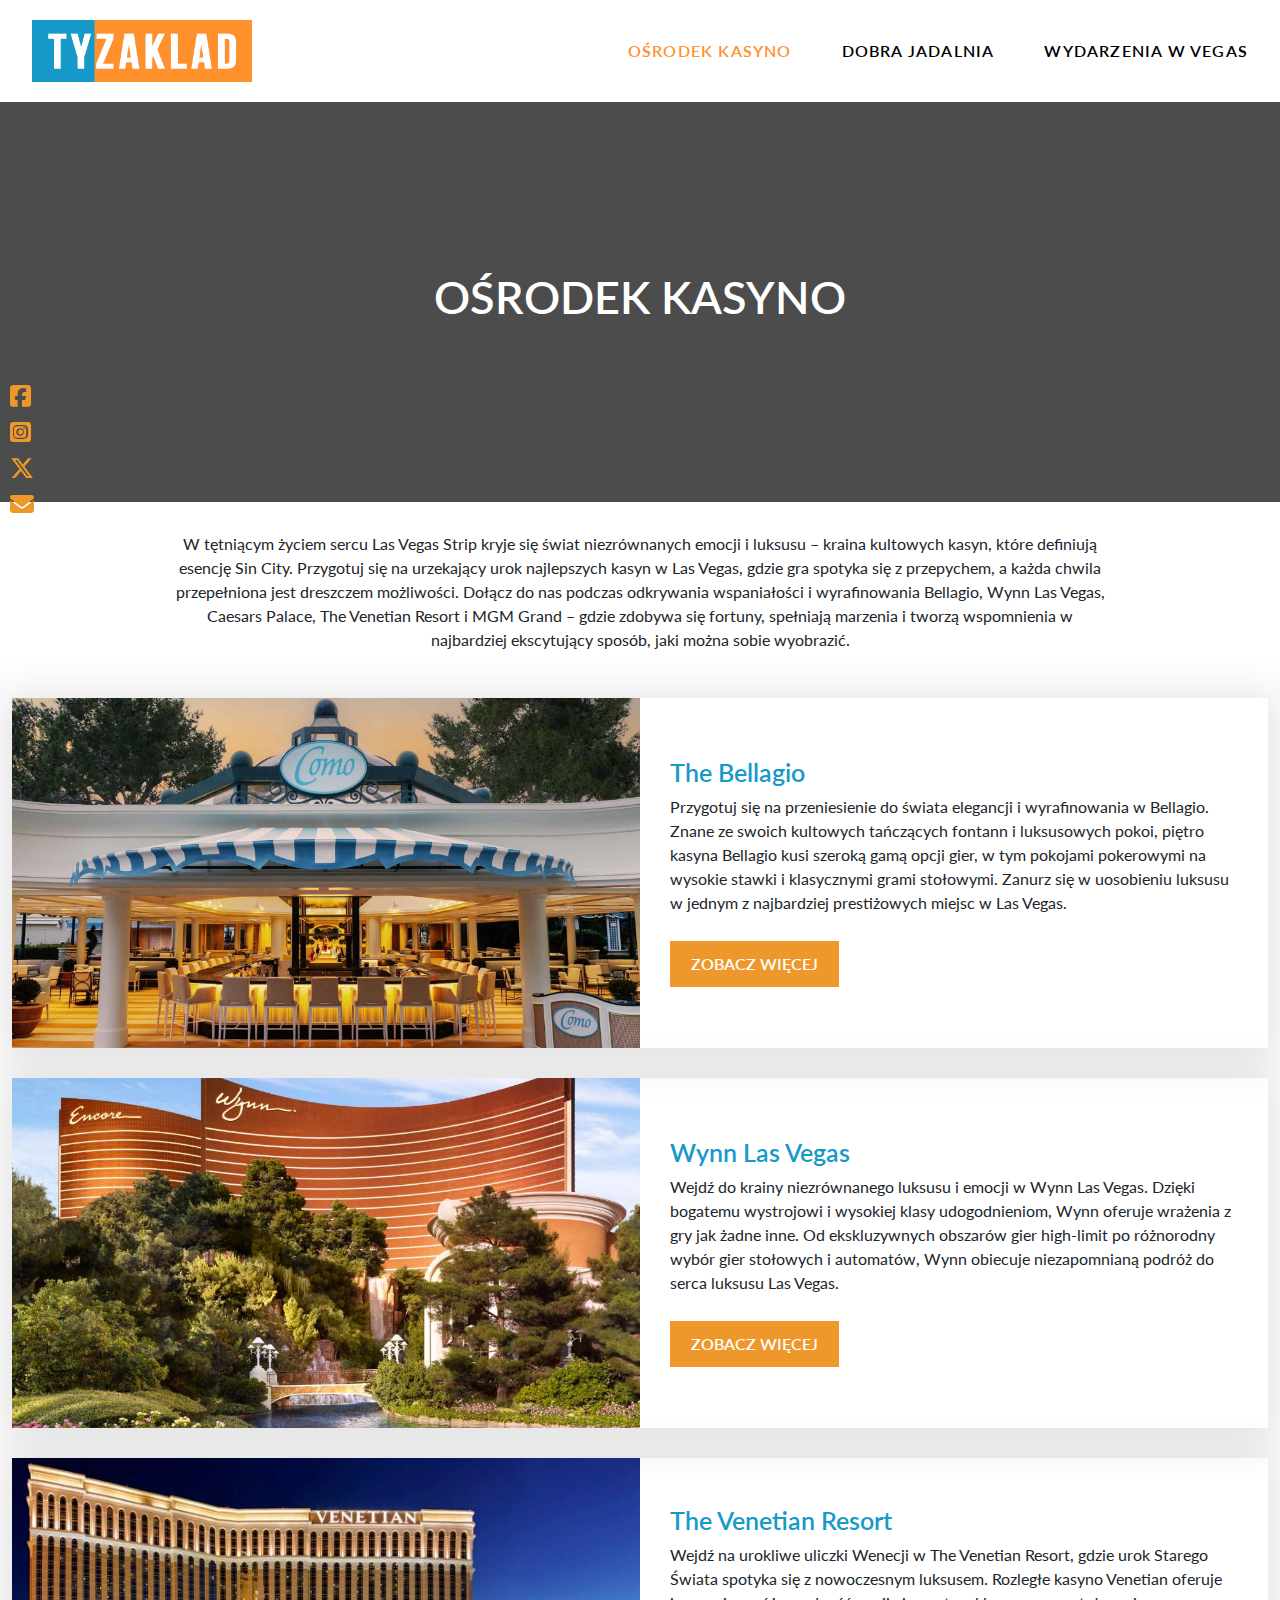
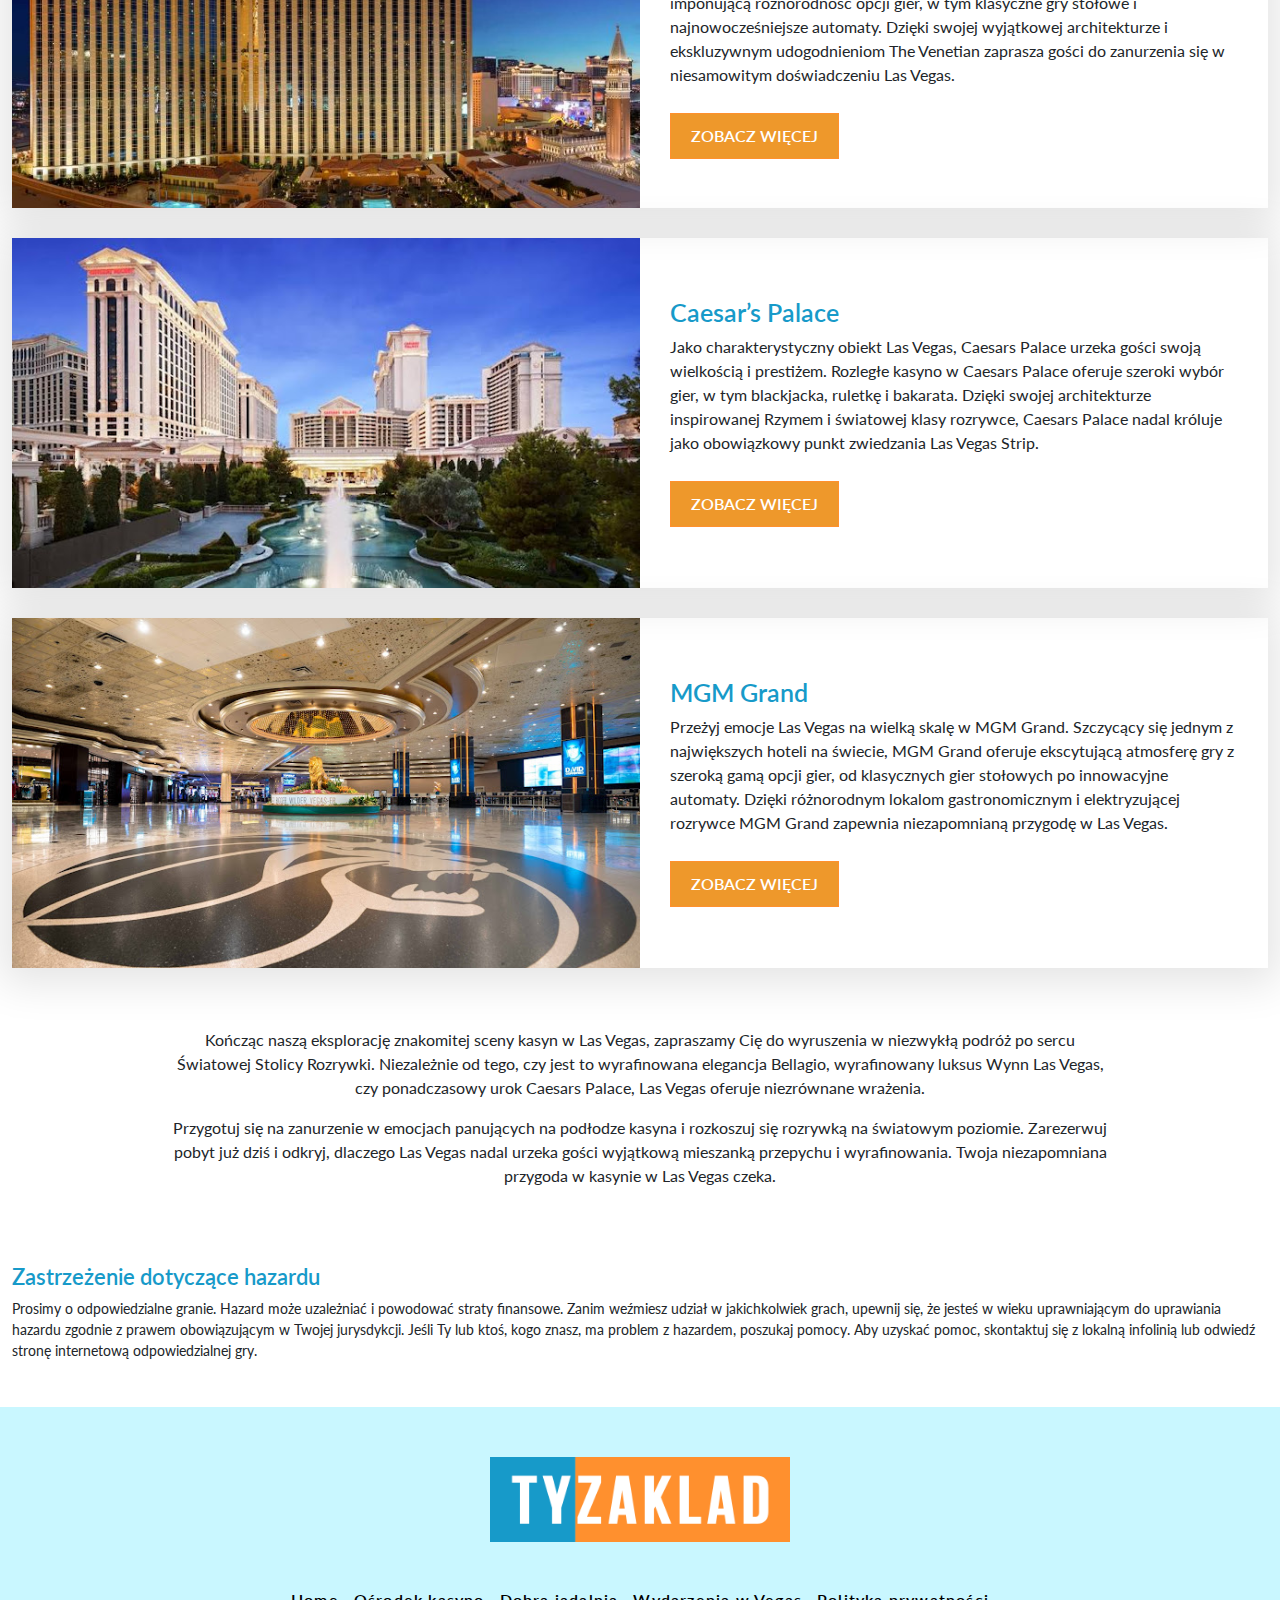
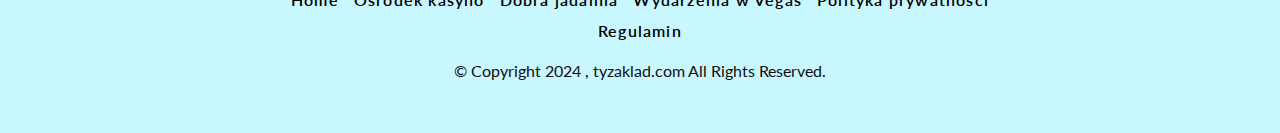
==== commit 2241c013: "update" ====
--- a/casino.html
+++ b/casino.html
@@ -11,7 +11,30 @@
     <title>Ośrodek kasyno</title>
 </head>
 <body>
-  
+    <div class="floating-links">
+        <ul>
+            <li>
+                <a href="#">
+                    <i class="fa-brands fa-square-facebook"></i>
+                </a>
+            </li>
+            <li>
+                <a href="#">
+                    <i class="fa-brands fa-square-instagram"></i>
+                </a>
+            </li>
+            <li>
+                <a href="#">
+                    <i class="fa-brands fa-x-twitter"></i>
+                </a>
+            </li>
+            <li>
+                <a href="mailto:info@tyzaklad.com">
+                    <i class="fa-solid fa-envelope"></i>
+                </a>
+            </li>
+        </ul>
+    </div>
     <!-- header section start here -->
     <header class="site-header">
         <div class="container">
--- a/assets/css/style.css
+++ b/assets/css/style.css
@@ -114,6 +114,22 @@
 
     background-color: #fff;
     box-shadow: rgb(189 189 189 / 35%) 0px 5px 15px;
+}
+.floating-links ul li a {
+    font-size: 1.5rem;
+    color: var(--Secondary);
+
+}
+.floating-links ul li a:hover{
+    color: var(--primary);
+
+}
+.floating-links {
+    position: fixed;
+    top: 50%;
+    left: 10px;
+    z-index: 9;
+    transform: translateY(-50%);
 }
 /* header css end here */
  /* banner css start here */
